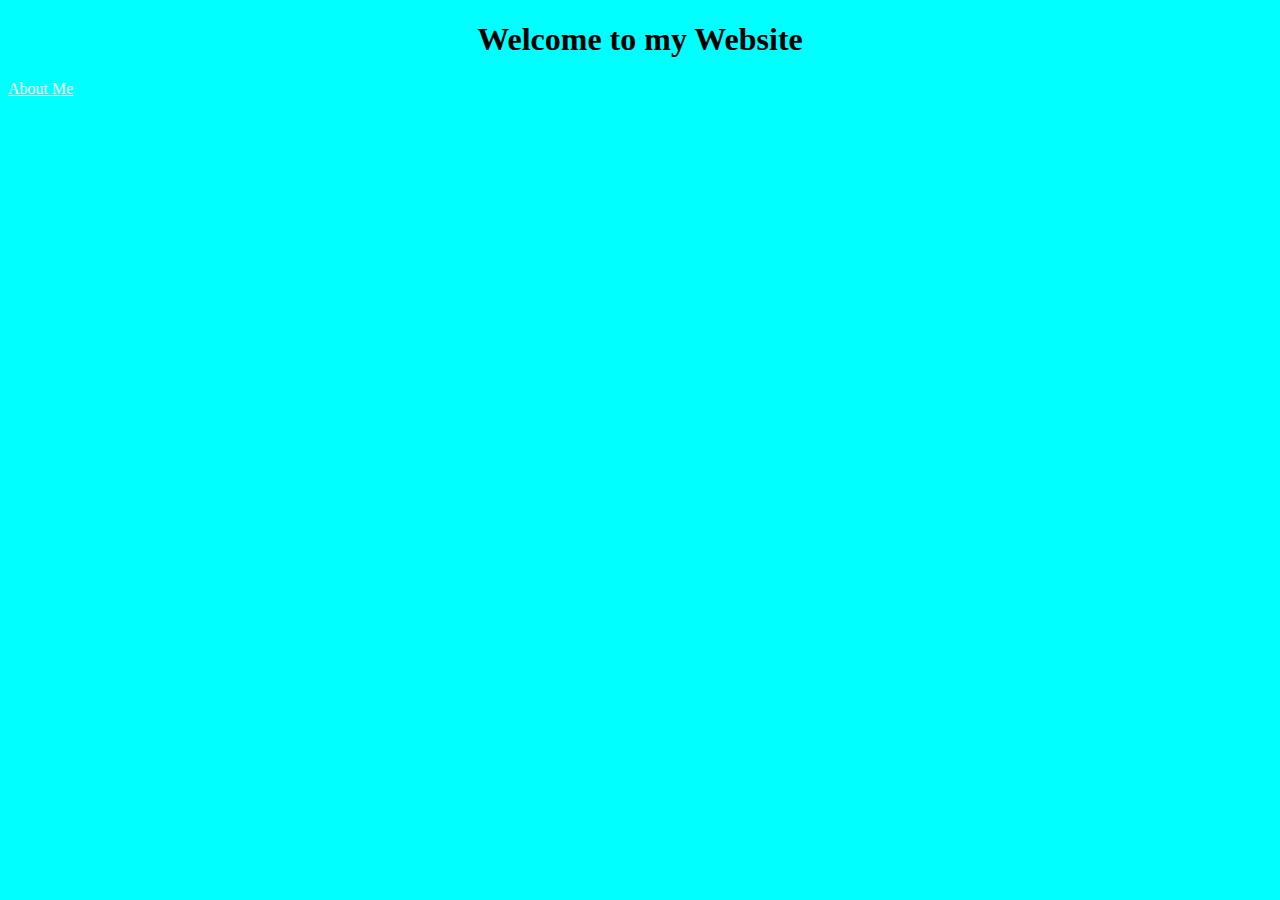
==== index.html @ 66503f1f "Created initial file structure" ====
<!DOCTYPE html>
<html lang="en">
  <head>
    <meta charset="UTF-8" />
    <meta name="viewport" content="width=device-width, initial-scale=1.0" />
    <title>Homepage</title>
    <link rel="stylesheet" href="/styles/app.css" />
  </head>
  <body>
    <h1>Welcome to my Website</h1>
    <a href="/about.html">About Me</a>
  </body>
</html>
---- styles/app.css ----
body {
  background-color: aqua;
}

h1 {
  text-align: center;
}

a {
  color: white;
}
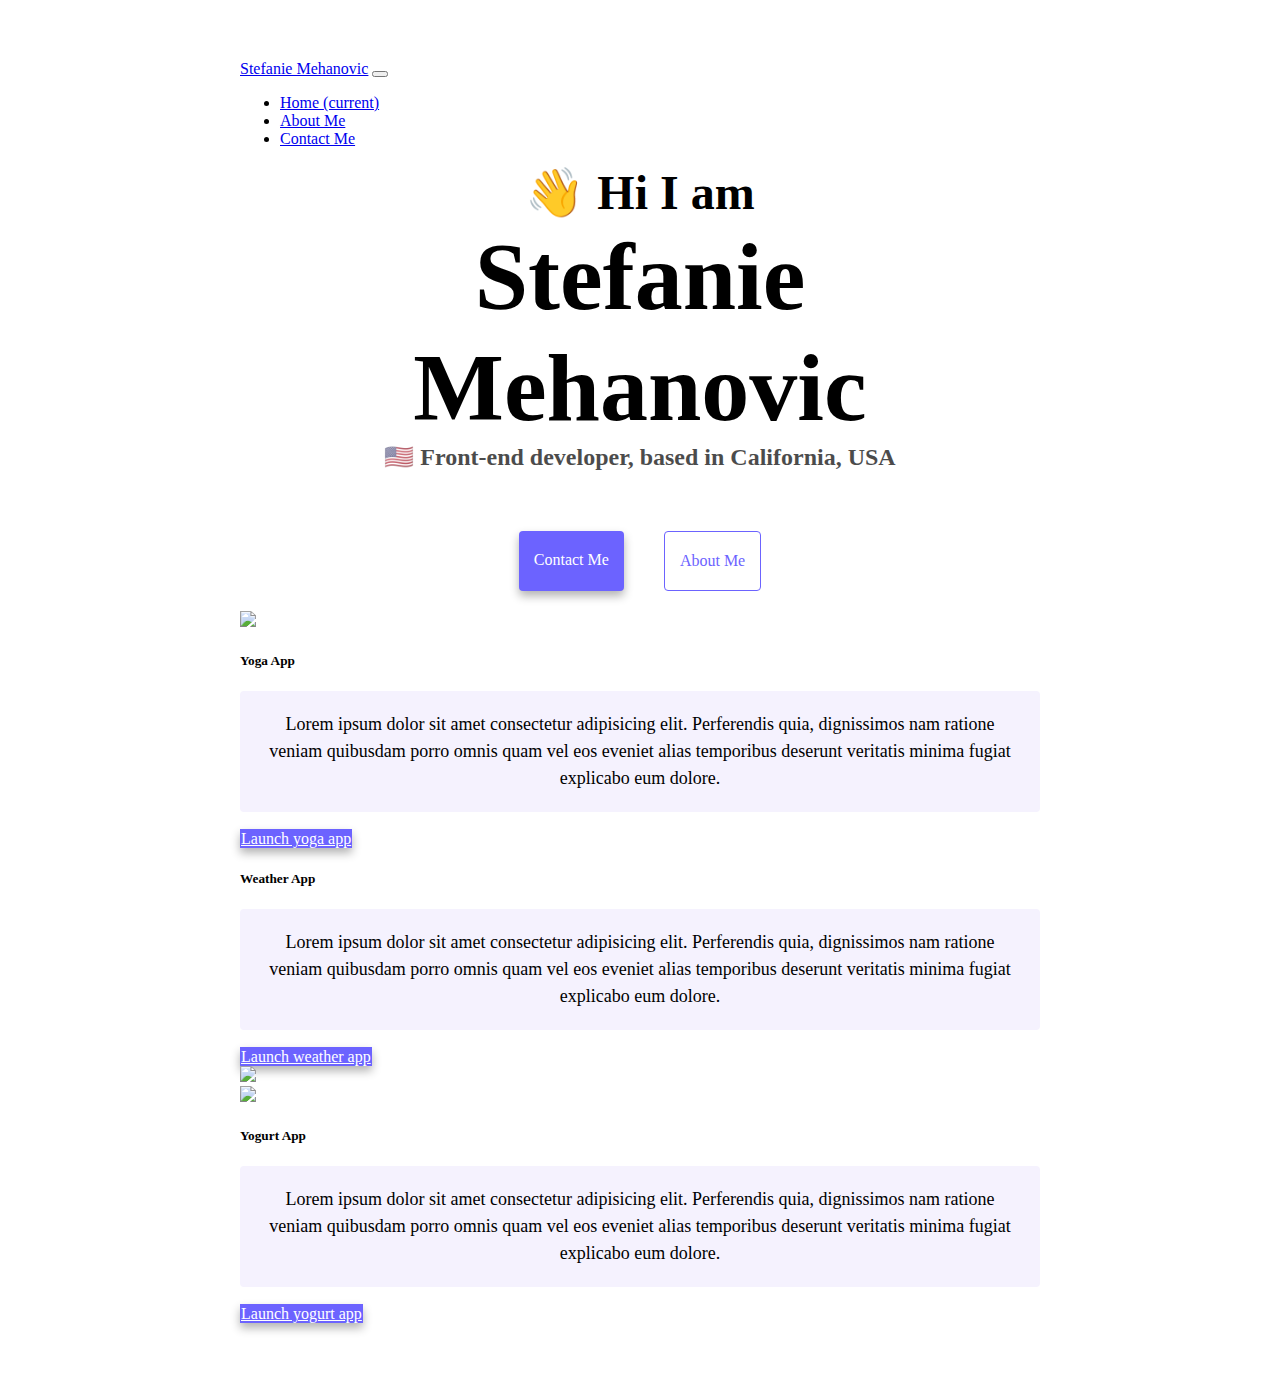
==== commit 986cd510: "Updated framework and added site content" ====
--- a/index.html
+++ b/index.html
@@ -2,12 +2,136 @@
 <html lang="en">
   <head>
     <meta charset="UTF-8" />
-    <meta name="viewport" content="width=device-width, initial-scale=1.0" />
-    <title>Homepage</title>
-    <link rel="stylesheet" href="/styles/app.css" />
+    <meta http-equiv="X-UA-Compatible" content="IE=edge" />
+    <meta name="viewport" content="Stefanie Mehanovic - Homepage" />
+    <title>Stefanie Mehanovic</title>
+    <link
+      rel="stylesheet"
+      href="https://cdn.jsdelivr.net/npm/bootstrap@4.6.2/dist/css/bootstrap.min.css"
+      integrity="sha384-xOolHFLEh07PJGoPkLv1IbcEPTNtaed2xpHsD9ESMhqIYd0nLMwNLD69Npy4HI+N"
+      crossorigin="anonymous"
+    />
+    <script
+      src="https://cdn.jsdelivr.net/npm/jquery@3.5.1/dist/jquery.slim.min.js"
+      integrity="sha384-DfXdz2htPH0lsSSs5nCTpuj/zy4C+OGpamoFVy38MVBnE+IbbVYUew+OrCXaRkfj"
+      crossorigin="anonymous"
+    ></script>
+    <script
+      src="https://cdn.jsdelivr.net/npm/bootstrap@4.6.2/dist/js/bootstrap.bundle.min.js"
+      integrity="sha384-Fy6S3B9q64WdZWQUiU+q4/2Lc9npb8tCaSX9FK7E8HnRr0Jz8D6OP9dO5Vg3Q9ct"
+      crossorigin="anonymous"
+    ></script>
+    <link rel="stylesheet" href="styles/app.css" />
   </head>
   <body>
-    <h1>Welcome to my Website</h1>
-    <a href="/about.html">About Me</a>
+    <div class="container">
+      <nav class="navbar navbar-expand-lg fixed-top navbar-light bg-light">
+        <a class="navbar-brand" href="#">Stefanie Mehanovic</a>
+        <button
+          class="navbar-toggler"
+          type="button"
+          data-toggle="collapse"
+          data-target="#navbarNav"
+          aria-controls="navbarNav"
+          aria-expanded="false"
+          aria-label="Toggle navigation"
+        >
+          <span class="navbar-toggler-icon"></span>
+        </button>
+        <div class="collapse navbar-collapse" id="navbarNav">
+          <ul class="navbar-nav">
+            <li class="nav-item active">
+              <a class="nav-link" href="index.html"
+                >Home <span class="sr-only">(current)</span></a
+              >
+            </li>
+            <li class="nav-item">
+              <a class="nav-link" href="about.html">About Me</a>
+            </li>
+            <li class="nav-item">
+              <a class="nav-link" href="#">Contact Me</a>
+            </li>
+          </ul>
+        </div>
+      </nav>
+    </div>
+    <h2>👋 Hi I am</h2>
+    <h1>Stefanie Mehanovic</h1>
+    <h3>🇺🇸 Front-end developer, based in California, USA</h3>
+    <div class="navigation-links">
+      <a href="about.html#contact" class="contact-link">Contact me</a>
+      <a href="about.html" class="about-link">About me</a>
+    </div>
+    <div class="container">
+      <div class="yoga">
+        <div class="row">
+          <div class="col-sm-6">
+            <img src="images/yoga.png" class="img-fluid mb-3 rounded" />
+          </div>
+          <div class="col-sm-6">
+            <div class="card mb-3 border-0">
+              <div class="card-body">
+                <h5 class="card-title">Yoga App</h5>
+                <p class="card-text bg-white text-left">
+                  Lorem ipsum dolor sit amet consectetur adipisicing elit.
+                  Perferendis quia, dignissimos nam ratione veniam quibusdam
+                  porro omnis quam vel eos eveniet alias temporibus deserunt
+                  veritatis minima fugiat explicabo eum dolore.
+                </p>
+                <a href="#" class="card-link btn btn-primary"
+                  >Launch yoga app</a
+                >
+              </div>
+            </div>
+          </div>
+        </div>
+      </div>
+      <div class="weather">
+        <div class="row">
+          <div class="col-sm-6">
+            <div class="card mb-3 border-0">
+              <div class="card-body">
+                <h5 class="card-title">Weather App</h5>
+                <p class="card-text bg-white text-left">
+                  Lorem ipsum dolor sit amet consectetur adipisicing elit.
+                  Perferendis quia, dignissimos nam ratione veniam quibusdam
+                  porro omnis quam vel eos eveniet alias temporibus deserunt
+                  veritatis minima fugiat explicabo eum dolore.
+                </p>
+                <a href="#" class="card-link btn btn-primary"
+                  >Launch weather app</a
+                >
+              </div>
+            </div>
+          </div>
+          <div class="col-sm-6">
+            <img src="images/weather.png" class="img-fluid mb-3 rounded" />
+          </div>
+        </div>
+      </div>
+      <div class="yoga">
+        <div class="row">
+          <div class="col-sm-6">
+            <img src="images/yogurt.png" class="img-fluid mb-3 rounded" />
+          </div>
+          <div class="col-sm-6">
+            <div class="card mb-3 border-0">
+              <div class="card-body">
+                <h5 class="card-title">Yogurt App</h5>
+                <p class="card-text bg-white text-left">
+                  Lorem ipsum dolor sit amet consectetur adipisicing elit.
+                  Perferendis quia, dignissimos nam ratione veniam quibusdam
+                  porro omnis quam vel eos eveniet alias temporibus deserunt
+                  veritatis minima fugiat explicabo eum dolore.
+                </p>
+                <a href="#" class="card-link btn btn-primary"
+                  >Launch yogurt app</a
+                >
+              </div>
+            </div>
+          </div>
+        </div>
+      </div>
+    </div>
   </body>
 </html>
--- a/styles/app.css
+++ b/styles/app.css
@@ -1,11 +1,98 @@
+:root {
+  --primary-color: #6c63ff;
+  --secondary-color: #f5f2fe;
+  --box-shadow: 0 5px 10px rgba(0, 0, 0, 0.3);
+}
+
 body {
-  background-color: aqua;
+  margin: 60px auto;
+  max-width: 800px;
+}
+
+h1,
+h2,
+h3 {
+  text-align: center;
+  margin: 0;
 }
 
 h1 {
+  font-size: 96px;
+}
+
+h2 {
+  font-size: 48px;
+}
+
+h3 {
+  font-size: 24px;
+  opacity: 0.7;
+}
+
+p {
+  background: var(--secondary-color);
+  padding: 20px;
+  border-radius: 4px;
+  font-size: 18px;
+  line-height: 1.5;
   text-align: center;
 }
 
-a {
+.navigation-links {
+  display: flex;
+  margin-top: 40px;
+  justify-content: center;
+}
+
+.navigation-links a {
+  margin: 20px;
+  border-radius: 4px;
+  padding: 20px 15px;
+  text-decoration: none;
+  text-transform: capitalize;
+}
+
+.contact-link {
+  background: var(--primary-color);
+  box-shadow: var(--box-shadow);
   color: white;
 }
+
+.about-link {
+  color: var(--primary-color);
+  border: 1px solid var(--primary-color);
+}
+
+.homepage-link {
+  color: var(--primary-color);
+  text-align: center;
+  display: block;
+}
+
+.about-paragraphs {
+  display: flex;
+  margin: 30px 0;
+}
+
+.about-paragraphs p {
+  margin: 10px;
+}
+
+.email-link {
+  display: flex;
+  justify-content: center;
+  color: var(--primary-color);
+  font-size: 28px;
+  text-decoration: none;
+}
+
+.email-link:hover {
+  text-decoration: underline;
+}
+
+.btn {
+  background: var(--primary-color);
+  box-shadow: var(--box-shadow);
+  color: white;
+  border: 1px solid var(--primary-color);
+}
